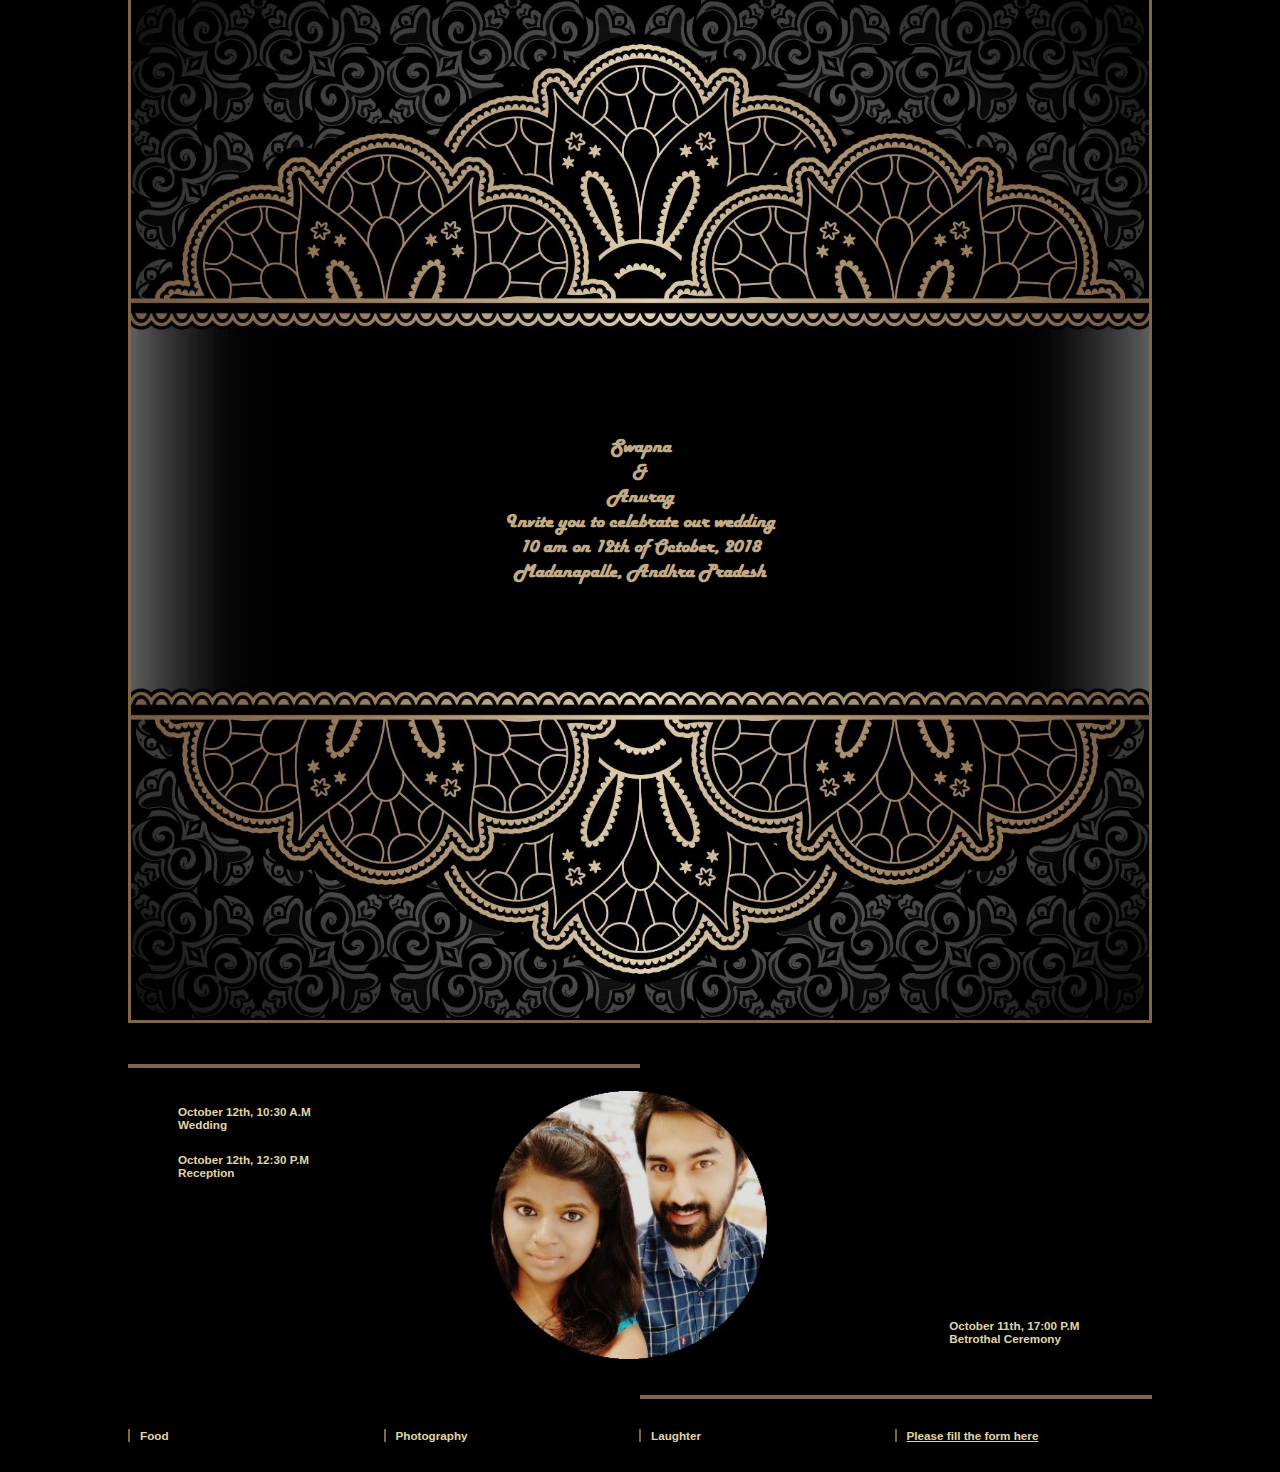
==== details.html @ c90d4fea "Added index file" ====
<!DOCTYPE html>
    <html lang="en">
    <head>
        <meta charset="UTF-8">
        <meta name="viewport" content="width=device-width, initial-scale=1.0">
        <meta http-equiv="X-UA-Compatible" content="ie=edge">
        <link rel="stylesheet" href="css/style.css">
        <link rel="stylesheet" href="https://use.fontawesome.com/releases/v5.3.1/css/all.css" integrity="sha384-mzrmE5qonljUremFsqc01SB46JvROS7bZs3IO2EmfFsd15uHvIt+Y8vEf7N7fWAU" crossorigin="anonymous">
        <title>Details</title>
    </head>
    <body>
        <div class="container">
            <div class="image__container">
                <img src="images/layout2.jpg" alt="Wedding Location" class="image__container-image">
                <div class="image__container-text">
                    <h1>Swapna</h1>
                    <h1>&</h1>
                    <h1>Anurag</h1>
                    <h1>Invite you to celebrate our wedding</h1>
                    <h1>10 am on 12th of October, 2018</h1>
                    <h1>Madanapalle, Andhra Pradesh</h1>
                </div>
            </div>
            <div class="details">
                <br>
                <div class="row">
                    <div class="on-1-of-2"></div>
                    <div class="off-1-of-2"></div>
                    <br>
                    <div class="details__wedding-text col-1-of-3">
                        <h3>October 12th, 10:30 A.M</h3>
                        <h3>Wedding</h3>
                        <br><br>
                        <h3>October 12th, 12:30 P.M</h3>
                        <h3>Reception</h3>
                    </div>
                    <div class="details__wedding-image col-1-of-3">
                        <img src="images/couple.jpg" alt="Couple" id="couple_image">
                    </div>
                    <div class="details__ceremony-image col-1-of-3">
                        <div class="details__ceremony-text">
                            <h3>October 11th, 17:00 P.M</h3>
                            <h3>Betrothal Ceremony</h3>
                        </div>                    
                    </div>
                    <div class="off-1-of-2"></div>
                    <div class="on-1-of-2"></div>            
                </div>
                <div class="footer">
                    <div class="row">
                        <div class="col-1-of-6 footer__text"><h3>Food <i class="fas fa-utensils"></i></h3></div>
                        <div class="col-1-of-6 footer__text"><h3>Photography <i class="fas fa-camera-retro"></i></h3></div>
                        <div class="col-1-of-6 footer__text"><h3>Laughter <i class="fas fa-laugh-beam"></i></h3></div>
                        <div class="col-1-of-6 footer__text"><h3><a href="https://www.surveymonkey.com/r/3BSPW7W">Please fill the form here</a> <i class="fas fa-file-alt"></i></h3></div>
                    </div>
                </div>
            </div>
        </div>
    </body>
    </html>
---- css/style.css ----
*{
    margin: 0px;
    padding: 0px;
    box-sizing: border-box;
}

@font-face {
    font-family: 'Harlow-Solid-Italic';
    src:url(fonts/Harlow-Solid-Italic.ttf.woff) format('woff'),
        url('fonts/Harlow-Solid-Italic.ttf.eot'),
        url('fonts/Harlow-Solid-Italic.ttf.eot?#iefix') format('embedded-opentype'); 
        font-weight: normal;
        font-style: normal;
}

html{
    background-color: black;
    font-family: Calibri,Candara,Segoe,Segoe UI,Optima,Arial,sans-serif; 
    font-size: 62.5%;
}

.container{    
    height: 100%;
    padding-left: 10%;
    padding-right: 10%;
    color: #E0D4A8;   
}

.image-class,
.image__container{
    position: relative;
}

.image-background,
.image__container-image{
    width: 100%;    
}

.text-box,
.image__container-text{
    color: #fff;
    position: absolute;
    top: 50%;
    left: 50%;
    transform: translate(-50%, -50%);
    text-align: center;
}

.heading{
    margin-bottom: 20px;
    color: #C2AA86;
    font-weight: 100;
    font-size: 3rem;
    font-family: 'Harlow-Solid-Italic';
}

.btn{
    background-color: #C2AA86;
    color: #fff;    
}

.btn:link,
.btn:visited{
    display: inline-block;
    text-decoration: none;
    padding: 15px 40px;
    color: #fff;
    font-size: 20px;
    font-weight: bold;
    border-radius: 30px;
    position: relative;
    animation: buttonanimate 2s  ease-in-out infinite;
}

.btn:hover{
    transform: translateY(-3px);
    box-shadow: 0 10px 20px rgba(0, 0, 0, 0.2);
    animation: none;
}

@keyframes buttonanimate{
    0%{
        opacity:1;
    }

    50%{
        opacity:0
    }

    100%{
        opacity: 1;
    }
}

.row{
    margin-top: 30px;
    margin-bottom: 30px;
    background-color: black;
}

.row::after{
    content: "";
    display: table;
    clear: both;
}

.details__link:link{
    text-decoration: none;
    color:#fff;
    animation: blink 1.5s ease-in infinite;
}

.details__link:visited{
    color:#fff;
    animation: blink 1.5s ease-in infinite;
}

@keyframes blink{
    0%{
        opacity: 0;
    }

    50%{
        opacity: 1;
    }

    100%{
        opacity: 0;
    }
}

.map,
.timer{
    padding-left: 30px;
    
}

.col-1-of-2{
    float: left;
    width: 50%;
    height: 300px;
    /* margin-left: 20px; */
}

.col-1-of-2:not(:last-child){
    border-color: #806548;
    border-width: 0px;
    border-right-width: 5px;
    border-style: solid;
}

.col-1-of-2:last-child{
    text-align: center;
}

.col-1-of-3{
    float: left;
    width: 30%;
    height: 300px;
    margin-left: 20px;
    margin-bottom: 20px;
}

.map__marriage-heading,
.map__reception-heading{
    margin-top: 20px;
    text-transform: uppercase;
    padding-bottom: 20px;
}

.map__marriage-address,
.map__reception-address{
    /* text-transform: uppercase; */
    padding-bottom: 20px;
}

.timer__date{
    margin-top: 20px;
    text-transform: uppercase;
    padding-bottom: 20px;
}

.image__container{
    border-color: #806548;
    border-width: 0px 3px 3px 3px;
    border-style: solid;
}

.image__container-text{
    font-weight: 50;
    font-family: 'Harlow-Solid-Italic';
    color: #C2AA86;
}

.details__wedding-image{
    position: relative;
}

#couple_image{
    width: 90%;
    position: absolute;
    top: 50%;
    left: 50%;
    transform: translate(-50%, -50%);
}

.details__wedding-text{
    padding: 30px;
}

.details__ceremony-image{
    padding: 30px;
    display:flex;
    align-items:flex-end;
    justify-content: flex-end;
}

.on-1-of-2{
    width:50%;
    height:2px;
    border: 2px solid #806548;
    float: left;
}
.off-1-of-2{
    width:50%;
    height:2px;
    float: left;
}

.col-1-of-6{
    width: 23%;
    border-left: 2px solid #806548;
    float: left;
    margin-right: 20px;
}

.footer__text{
    padding-left: 10px;
}

.footer__text a{
    color: #E0D4A8;
}

.fa-file-alt{
    animation: blink 1.5s ease-in infinite;
}

/*  Media queries for Mobile device */


@media (max-width: 480px){

    .image-background{
        position: relative;
        width: 180%;
        left: -40%;
    }

    .heading{
        font-size: 2.5rem;
    }

    .btn:link,
    .btn:visited{
        display: inline-block;
        text-decoration: none;
        padding: 1rem 4rem;
        color: #fff;
        font-size: 1.5rem;
        font-weight: bold;
        border-radius: 3rem;
        position: relative;
        animation: buttonanimate 2s  ease-in-out infinite;
    }

    .btn:hover{
        transform: translateY(-3rem);
        box-shadow: 0 1rem 2rem rgba(0, 0, 0, 0.2);
        animation: none;
    }







}
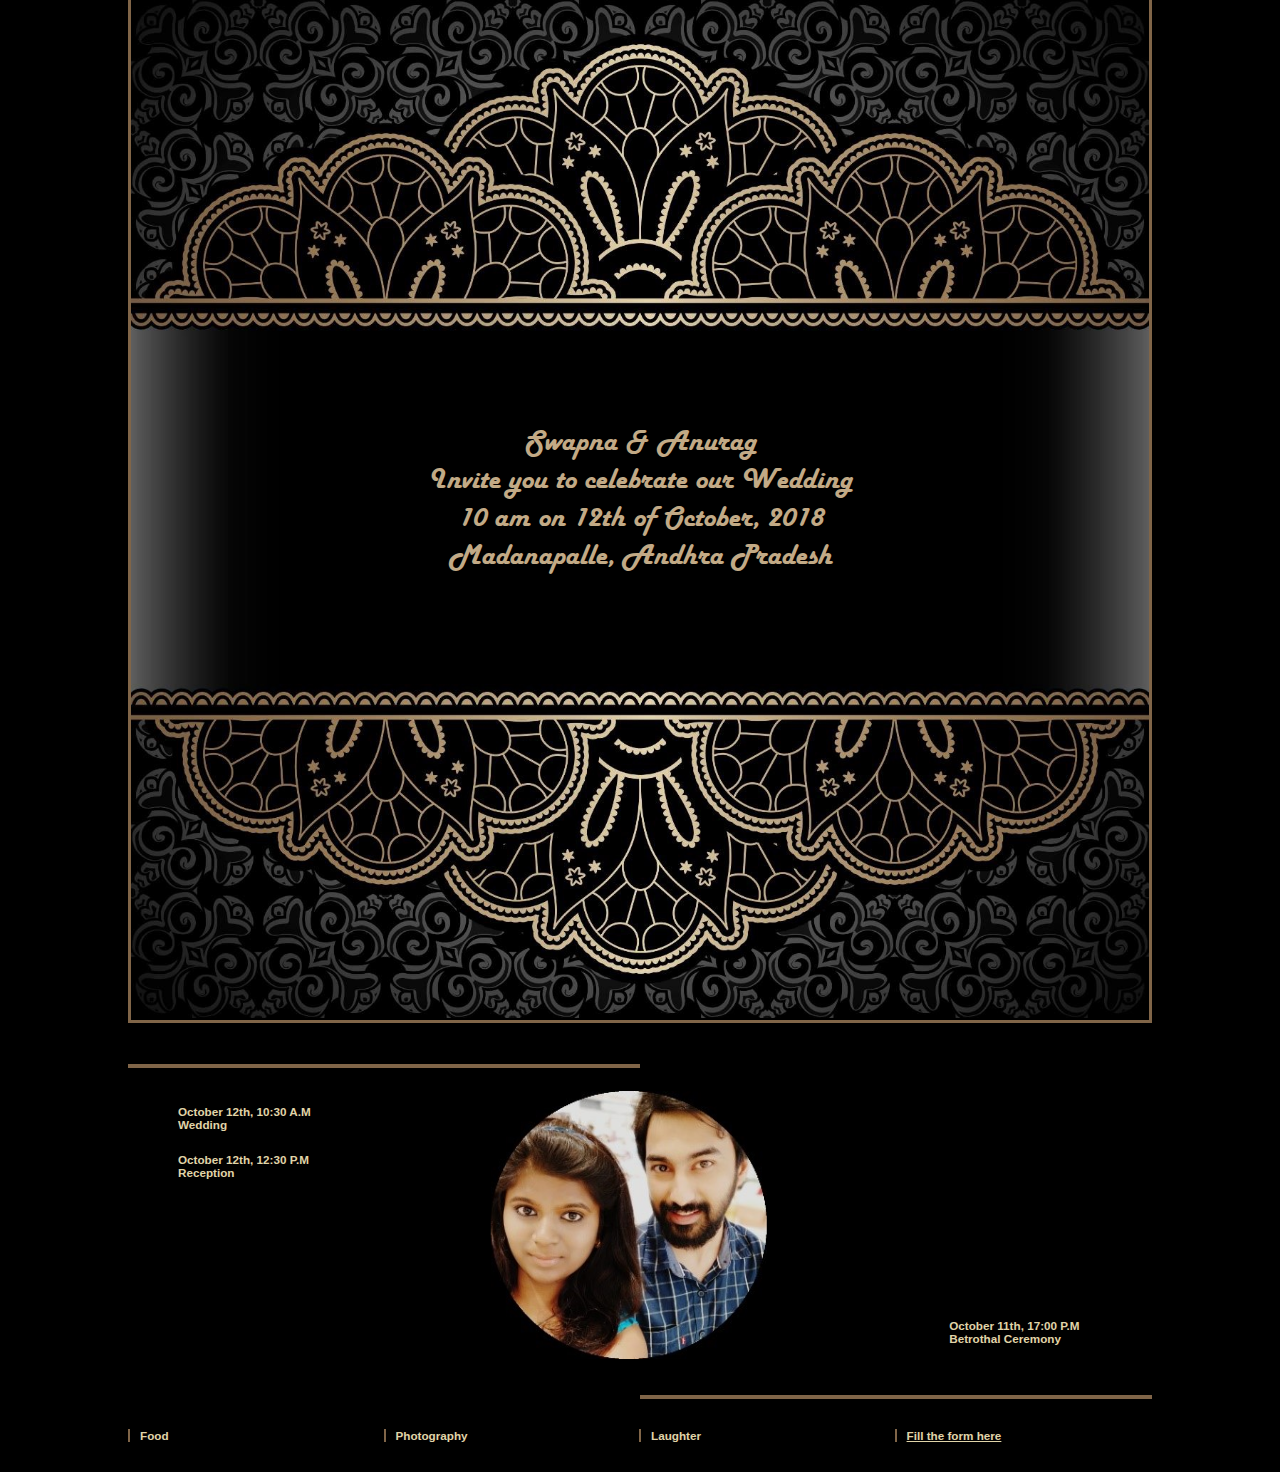
==== commit a9d7bf59: "Mobile support for details" ====
--- a/details.html
+++ b/details.html
@@ -2,26 +2,25 @@
     <html lang="en">
     <head>
         <meta charset="UTF-8">
-        <meta name="viewport" content="width=device-width, initial-scale=1.0">
+        <meta name="viewport" content="width=device-width, initial-scale=1.0, user-scalable=no">
         <meta http-equiv="X-UA-Compatible" content="ie=edge">
         <link rel="stylesheet" href="css/style.css">
         <link rel="stylesheet" href="https://use.fontawesome.com/releases/v5.3.1/css/all.css" integrity="sha384-mzrmE5qonljUremFsqc01SB46JvROS7bZs3IO2EmfFsd15uHvIt+Y8vEf7N7fWAU" crossorigin="anonymous">
         <title>Details</title>
     </head>
     <body>
-        <div class="container">
-            <div class="image__container">
-                <img src="images/layout2.jpg" alt="Wedding Location" class="image__container-image">
-                <div class="image__container-text">
-                    <h1>Swapna</h1>
-                    <h1>&</h1>
-                    <h1>Anurag</h1>
-                    <h1>Invite you to celebrate our wedding</h1>
-                    <h1>10 am on 12th of October, 2018</h1>
-                    <h1>Madanapalle, Andhra Pradesh</h1>
+        <div>
+            <div class="container">
+                <div class="image__container">
+                    <img src="images/layout2.jpg" alt="Wedding Location" class="image__container-image">
+                    <div class="image__container-text">
+                        <h1 class="heading">Swapna & Anurag<br>Invite you to celebrate our Wedding<br>10 am on 12th of October, 2018<br>Madanapalle, Andhra Pradesh
+                        </h1>
+                    </div>
                 </div>
-            </div>
-            <div class="details">
+            </div>            
+            <hr class="border">
+            <div class="details container">
                 <br>
                 <div class="row">
                     <div class="on-1-of-2"></div>
@@ -51,7 +50,7 @@
                         <div class="col-1-of-6 footer__text"><h3>Food <i class="fas fa-utensils"></i></h3></div>
                         <div class="col-1-of-6 footer__text"><h3>Photography <i class="fas fa-camera-retro"></i></h3></div>
                         <div class="col-1-of-6 footer__text"><h3>Laughter <i class="fas fa-laugh-beam"></i></h3></div>
-                        <div class="col-1-of-6 footer__text"><h3><a href="https://www.surveymonkey.com/r/3BSPW7W">Please fill the form here</a> <i class="fas fa-file-alt"></i></h3></div>
+                        <div class="col-1-of-6 footer__text"><h3><a href="https://www.surveymonkey.com/r/3BSPW7W">Fill the form here</a> <i class="fas fa-file-alt"></i></h3></div>
                     </div>
                 </div>
             </div>
--- a/css/style.css
+++ b/css/style.css
@@ -192,6 +192,10 @@
     color: #C2AA86;
 }
 
+.border{
+    display: none;
+}
+
 .details__wedding-image{
     position: relative;
 }
@@ -251,14 +255,28 @@
 
 @media (max-width: 480px){
 
-    .image-background{
+    body{
+        overflow-x: hidden;
+        width: 100%;
+    }
+
+    .image__container{
+        border:none;
+    }
+
+    .image-background,
+    .image__container-image{
         position: relative;
         width: 180%;
         left: -40%;
     }
 
+    .image__container-text{
+        width: 90%;
+    }
+
     .heading{
-        font-size: 2.5rem;
+        font-size: 1.6rem;
     }
 
     .btn:link,
@@ -275,15 +293,93 @@
     }
 
     .btn:hover{
-        transform: translateY(-3rem);
+        transform: translateY(-1rem);
         box-shadow: 0 1rem 2rem rgba(0, 0, 0, 0.2);
         animation: none;
     }
 
-
-
-
-
-
+    .btn:active{
+        transform: translateY(-.5rem);
+        box-shadow: 0 1rem 2rem rgba(0, 0, 0, 0.2);
+        animation: none;
+    }
+
+    .map{
+        padding-right: 1rem;
+        padding-left: 0rem;
+    }
+
+    .col-1-of-2:not(:last-child){
+        border-color: #806548;
+        border-width: 0px;
+        border-right-width: 2px;
+        border-style: solid;
+    }
+    
+    .map__marriage-heading,
+    .map__reception-heading{
+        font-size: 2rem;
+    }
+
+    .map__marriage-address,
+    .map__reception-address{
+        /* text-transform: uppercase; */
+        padding-bottom: 20px;
+        font-size: 1.5rem;
+    }
+
+    .timer__date{
+        margin-top: 20px;
+        text-transform: uppercase;
+        padding-bottom: 20px;
+        font-size: 1.5rem;
+    }
+
+    .timer__countdown{
+        font-size: 1.6rem;
+        margin-top: 40px;
+    }
+
+    .border{
+        display: block;
+    }
+
+    /* .on-1-of-2,
+    .off-1-of-2{
+        display: none;
+    } */
+
+    .col-1-of-3{
+        float: left;
+        width: 33%;
+        height: 300px;
+        margin-left: 0px;
+        margin-bottom: 0px;
+    }
+
+    .details__ceremony-text{
+        align-items: flex-end;
+        justify-items: flex-end;
+        justify-content: flex-end;
+        align-content: flex-end;
+        padding-left: 10px;
+    }
+
+    .details__ceremony-image{
+        padding: 0px;
+        padding-bottom: 10px;
+    }
+
+    .details__wedding-text{
+        padding: 0px;
+    }
+
+    .col-1-of-6{
+        width: 40%;
+        border-left: 2px solid #806548;
+        float: left;
+        margin-right: 20px;
+        margin-top: 20px;
+    }
 
 }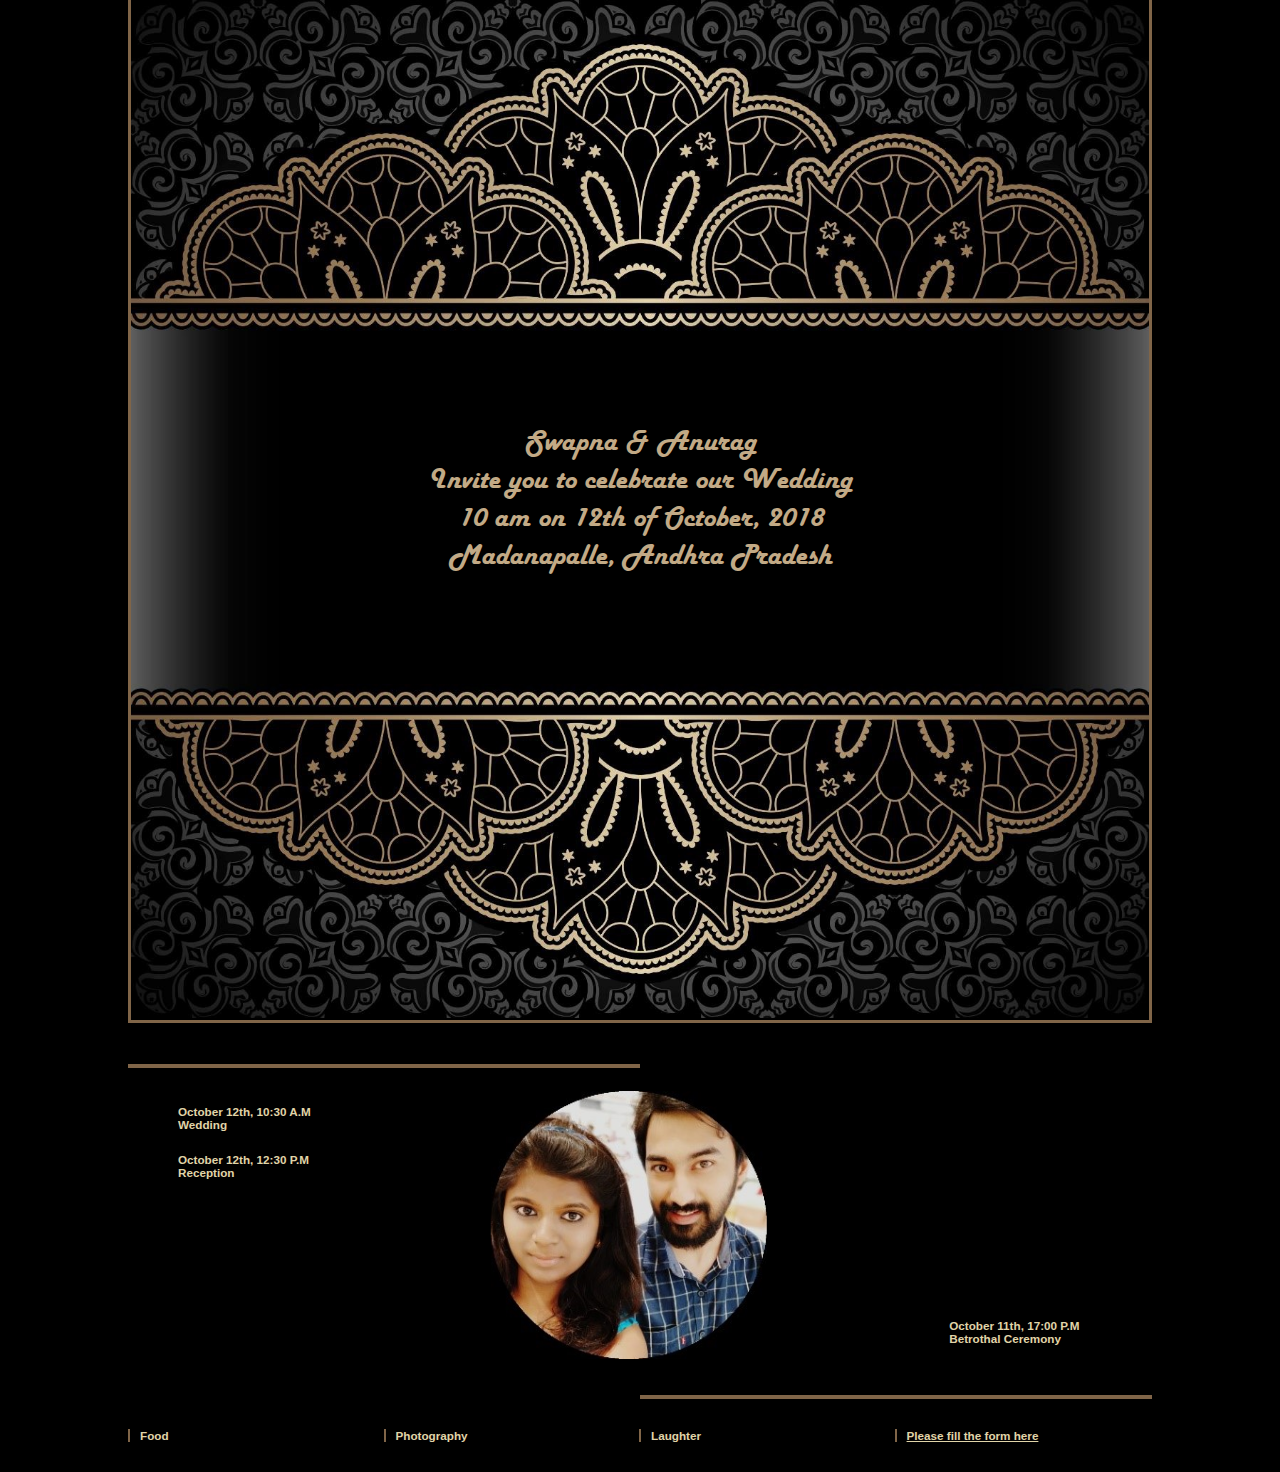
==== commit ee2c0ded: "Fixed issues with mobile display" ====
--- a/details.html
+++ b/details.html
@@ -5,6 +5,7 @@
         <meta name="viewport" content="width=device-width, initial-scale=1.0, user-scalable=no">
         <meta http-equiv="X-UA-Compatible" content="ie=edge">
         <link rel="stylesheet" href="css/style.css">
+        <meta name="theme-color" content="#C2AA86">
         <link rel="stylesheet" href="https://use.fontawesome.com/releases/v5.3.1/css/all.css" integrity="sha384-mzrmE5qonljUremFsqc01SB46JvROS7bZs3IO2EmfFsd15uHvIt+Y8vEf7N7fWAU" crossorigin="anonymous">
         <title>Details</title>
     </head>
@@ -50,7 +51,7 @@
                         <div class="col-1-of-6 footer__text"><h3>Food <i class="fas fa-utensils"></i></h3></div>
                         <div class="col-1-of-6 footer__text"><h3>Photography <i class="fas fa-camera-retro"></i></h3></div>
                         <div class="col-1-of-6 footer__text"><h3>Laughter <i class="fas fa-laugh-beam"></i></h3></div>
-                        <div class="col-1-of-6 footer__text"><h3><a href="https://www.surveymonkey.com/r/3BSPW7W">Fill the form here</a> <i class="fas fa-file-alt"></i></h3></div>
+                        <div class="col-1-of-6 footer__text"><h3><a href="https://www.surveymonkey.com/r/3BSPW7W">Please fill the form here</a> <i class="fas fa-file-alt"></i></h3></div>
                     </div>
                 </div>
             </div>
--- a/css/style.css
+++ b/css/style.css
@@ -344,17 +344,13 @@
         display: block;
     }
 
-    /* .on-1-of-2,
-    .off-1-of-2{
-        display: none;
-    } */
-
     .col-1-of-3{
         float: left;
-        width: 33%;
-        height: 300px;
+        width: 100%;
+        height: 200px;
         margin-left: 0px;
         margin-bottom: 0px;
+        font-size: 1.5rem;
     }
 
     .details__ceremony-text{
@@ -375,9 +371,10 @@
     }
 
     .col-1-of-6{
-        width: 40%;
+        width: 43%;
         border-left: 2px solid #806548;
         float: left;
+        font-size: 1.3rem;
         margin-right: 20px;
         margin-top: 20px;
     }
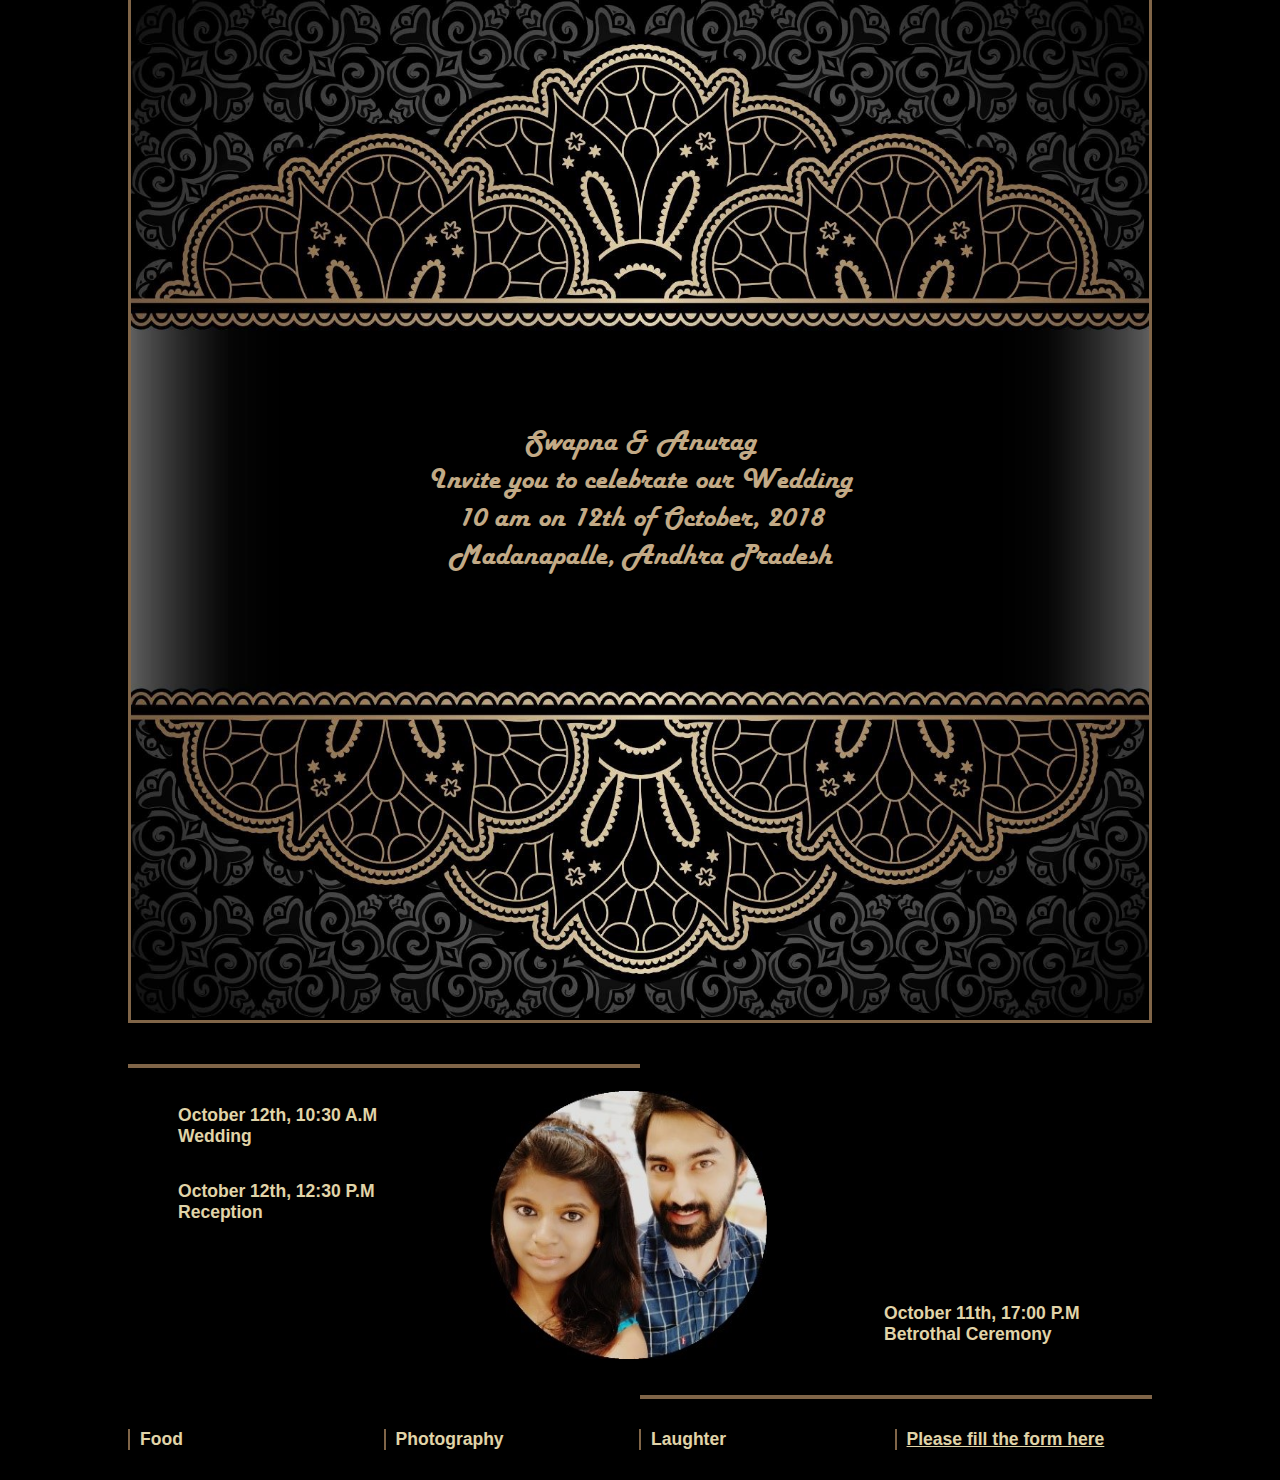
==== commit 8cdb6623: "Changed the title" ====
--- a/details.html
+++ b/details.html
@@ -7,7 +7,7 @@
         <link rel="stylesheet" href="css/style.css">
         <meta name="theme-color" content="#C2AA86">
         <link rel="stylesheet" href="https://use.fontawesome.com/releases/v5.3.1/css/all.css" integrity="sha384-mzrmE5qonljUremFsqc01SB46JvROS7bZs3IO2EmfFsd15uHvIt+Y8vEf7N7fWAU" crossorigin="anonymous">
-        <title>Details</title>
+        <title>Swapna & Anurag - Wedding Invitation</title>
     </head>
     <body>
         <div>
--- a/css/style.css
+++ b/css/style.css
@@ -166,18 +166,26 @@
     margin-top: 20px;
     text-transform: uppercase;
     padding-bottom: 20px;
+    font-size: 2.5rem;
 }
 
 .map__marriage-address,
 .map__reception-address{
     /* text-transform: uppercase; */
     padding-bottom: 20px;
+    font-size: 2rem;
 }
 
 .timer__date{
     margin-top: 20px;
     text-transform: uppercase;
     padding-bottom: 20px;
+    font-size: 2.5rem;
+}
+
+.timer__countdown{
+    font-size: 2.5rem;
+    margin-top: 40px;
 }
 
 .image__container{
@@ -210,6 +218,11 @@
 
 .details__wedding-text{
     padding: 30px;
+    font-size: 1.5rem;
+}
+
+.details__ceremony-text{
+    font-size: 1.5rem;
 }
 
 .details__ceremony-image{
@@ -233,6 +246,7 @@
 
 .col-1-of-6{
     width: 23%;
+    font-size: 1.5rem;
     border-left: 2px solid #806548;
     float: left;
     margin-right: 20px;
@@ -276,7 +290,7 @@
     }
 
     .heading{
-        font-size: 1.6rem;
+        font-size: 1.7rem;
     }
 
     .btn:link,
@@ -318,14 +332,14 @@
     
     .map__marriage-heading,
     .map__reception-heading{
-        font-size: 2rem;
+        font-size: 1.7rem;
     }
 
     .map__marriage-address,
     .map__reception-address{
         /* text-transform: uppercase; */
         padding-bottom: 20px;
-        font-size: 1.5rem;
+        font-size: 1.4rem;
     }
 
     .timer__date{
@@ -342,6 +356,7 @@
 
     .border{
         display: block;
+        border-color: #806548
     }
 
     .col-1-of-3{
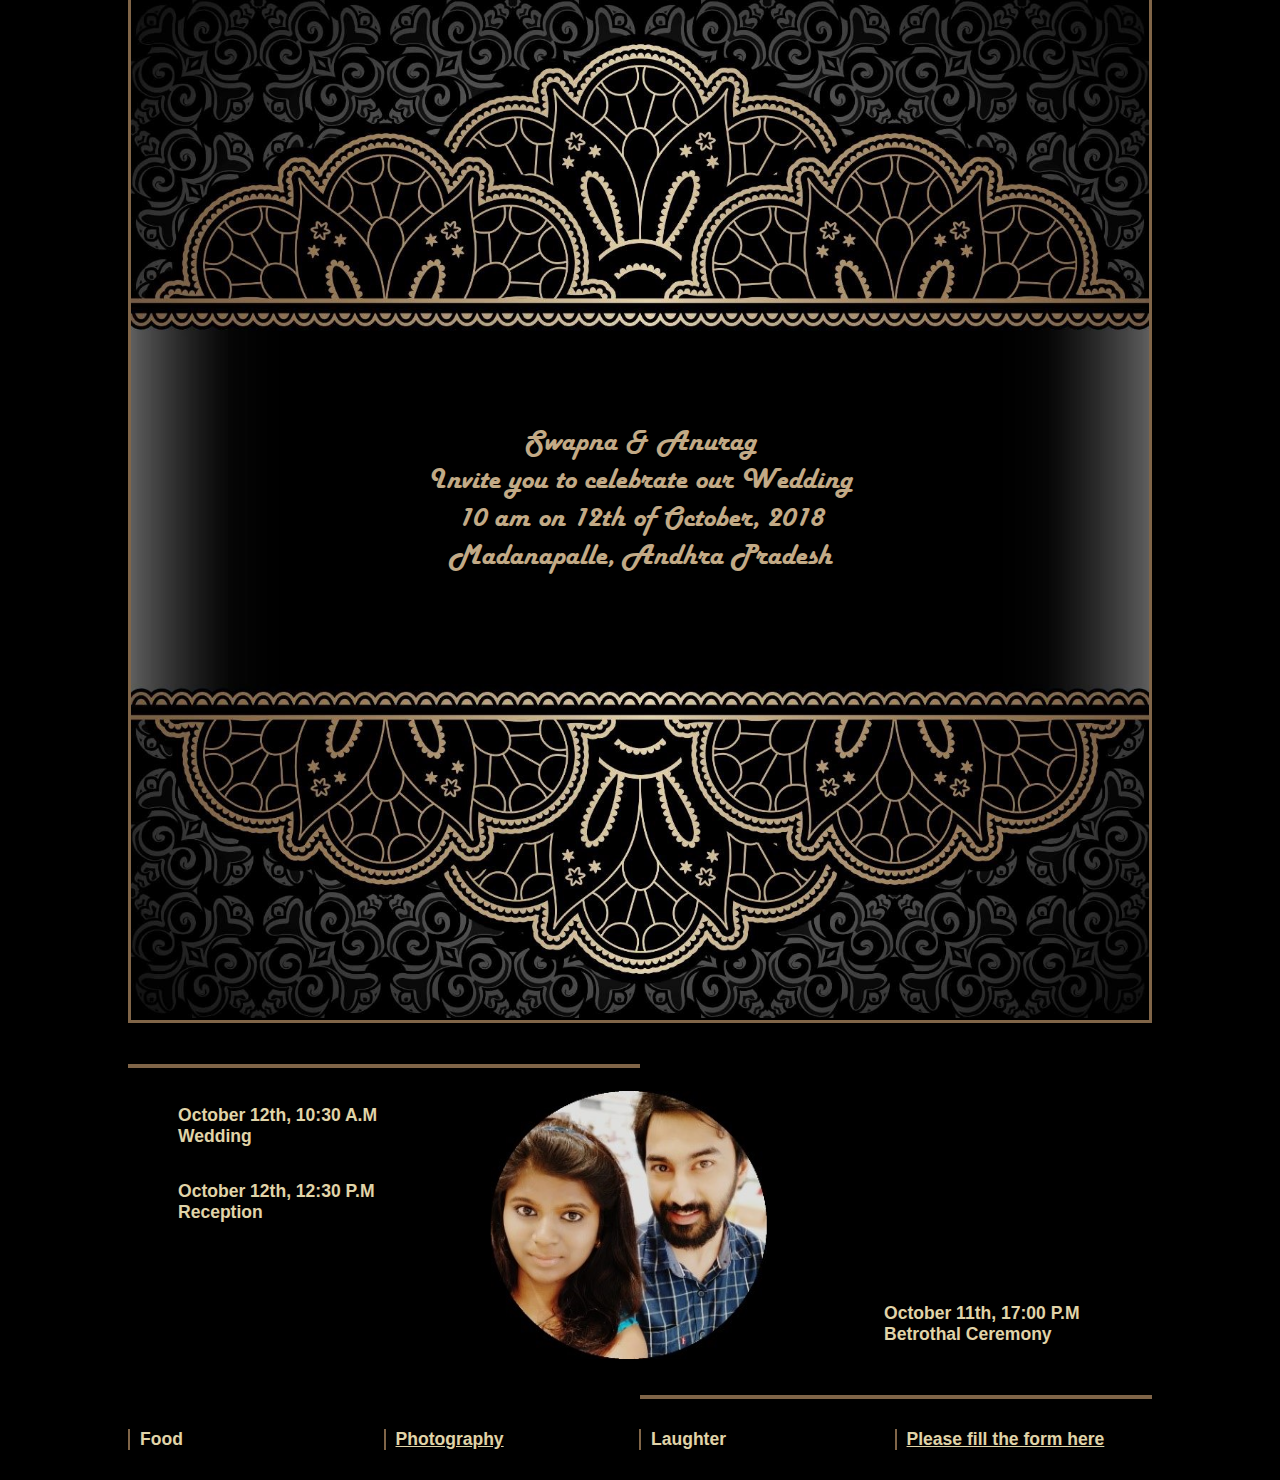
==== commit 9fb5b55f: "changes to font" ====
--- a/details.html
+++ b/details.html
@@ -49,7 +49,7 @@
                 <div class="footer">
                     <div class="row">
                         <div class="col-1-of-6 footer__text"><h3>Food <i class="fas fa-utensils"></i></h3></div>
-                        <div class="col-1-of-6 footer__text"><h3>Photography <i class="fas fa-camera-retro"></i></h3></div>
+                        <div class="col-1-of-6 footer__text"><h3><a href="https://zerogravity.photography/">Photography</a> <i class="fas fa-camera-retro"></i></h3></div>
                         <div class="col-1-of-6 footer__text"><h3>Laughter <i class="fas fa-laugh-beam"></i></h3></div>
                         <div class="col-1-of-6 footer__text"><h3><a href="https://www.surveymonkey.com/r/3BSPW7W">Please fill the form here</a> <i class="fas fa-file-alt"></i></h3></div>
                     </div>
--- a/css/style.css
+++ b/css/style.css
@@ -164,27 +164,32 @@
 .map__marriage-heading,
 .map__reception-heading{
     margin-top: 20px;
-    text-transform: uppercase;
     padding-bottom: 20px;
-    font-size: 2.5rem;
+    font-weight: 100;
+    font-size: 3rem;
+    font-family: 'Harlow-Solid-Italic';
+
 }
 
 .map__marriage-address,
 .map__reception-address{
     /* text-transform: uppercase; */
     padding-bottom: 20px;
+    font-weight: 100;
     font-size: 2rem;
 }
 
 .timer__date{
     margin-top: 20px;
-    text-transform: uppercase;
     padding-bottom: 20px;
-    font-size: 2.5rem;
+    font-weight: 100;
+    font-size: 3rem;
+    font-family: 'Harlow-Solid-Italic';
 }
 
 .timer__countdown{
-    font-size: 2.5rem;
+    font-weight: 100;
+    font-size: 2rem;
     margin-top: 40px;
 }
 
@@ -344,9 +349,8 @@
 
     .timer__date{
         margin-top: 20px;
-        text-transform: uppercase;
         padding-bottom: 20px;
-        font-size: 1.5rem;
+        font-size: 1.2rem;
     }
 
     .timer__countdown{
@@ -362,10 +366,10 @@
     .col-1-of-3{
         float: left;
         width: 100%;
-        height: 200px;
+        height: 150px;
         margin-left: 0px;
         margin-bottom: 0px;
-        font-size: 1.5rem;
+        font-size: 1.3rem;
     }
 
     .details__ceremony-text{
@@ -374,11 +378,16 @@
         justify-content: flex-end;
         align-content: flex-end;
         padding-left: 10px;
+        font-size: 1.3rem;
     }
 
     .details__ceremony-image{
         padding: 0px;
         padding-bottom: 10px;
+    }
+
+    #couple_image{
+        width: 50%;
     }
 
     .details__wedding-text{
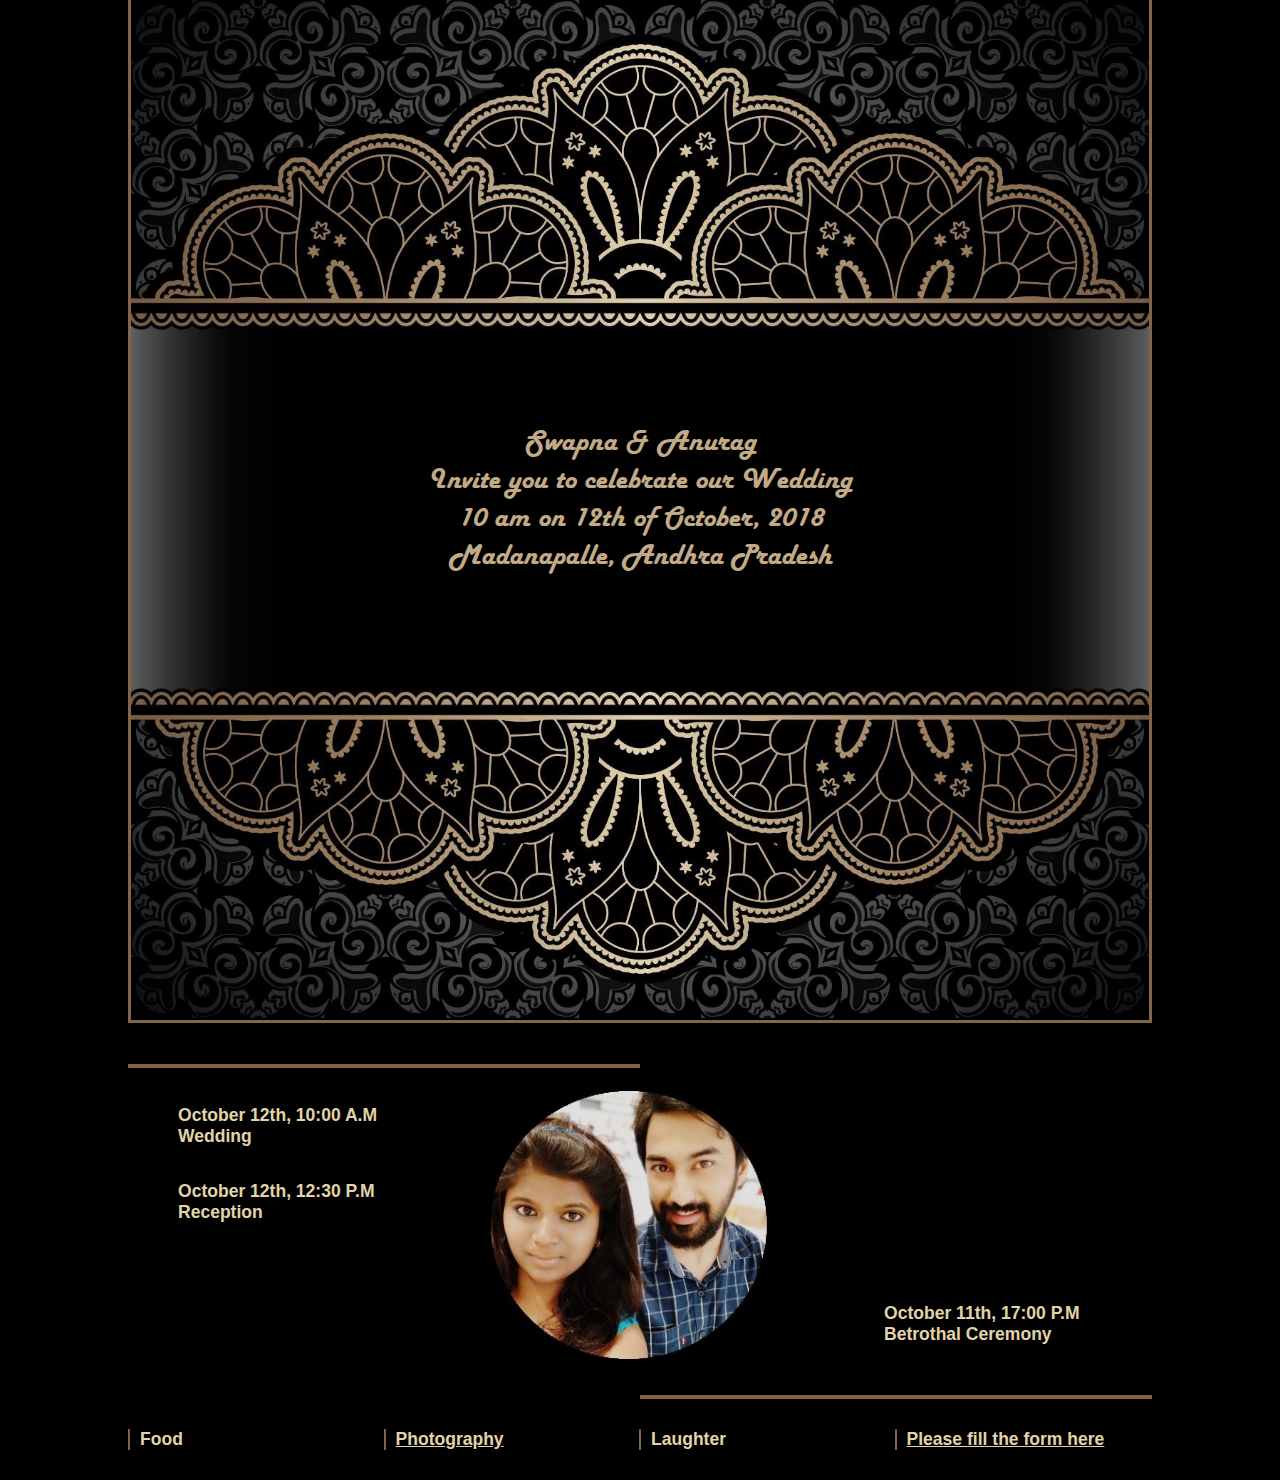
==== commit 595df593: "changes to font" ====
--- a/details.html
+++ b/details.html
@@ -28,7 +28,7 @@
                     <div class="off-1-of-2"></div>
                     <br>
                     <div class="details__wedding-text col-1-of-3">
-                        <h3>October 12th, 10:30 A.M</h3>
+                        <h3>October 12th, 10:00 A.M</h3>
                         <h3>Wedding</h3>
                         <br><br>
                         <h3>October 12th, 12:30 P.M</h3>
--- a/css/style.css
+++ b/css/style.css
@@ -265,7 +265,8 @@
     color: #E0D4A8;
 }
 
-.fa-file-alt{
+.fa-file-alt,
+.fa-camera-retro{
     animation: blink 1.5s ease-in infinite;
 }
 
@@ -350,7 +351,7 @@
     .timer__date{
         margin-top: 20px;
         padding-bottom: 20px;
-        font-size: 1.2rem;
+        font-size: 1.4rem;
     }
 
     .timer__countdown{
